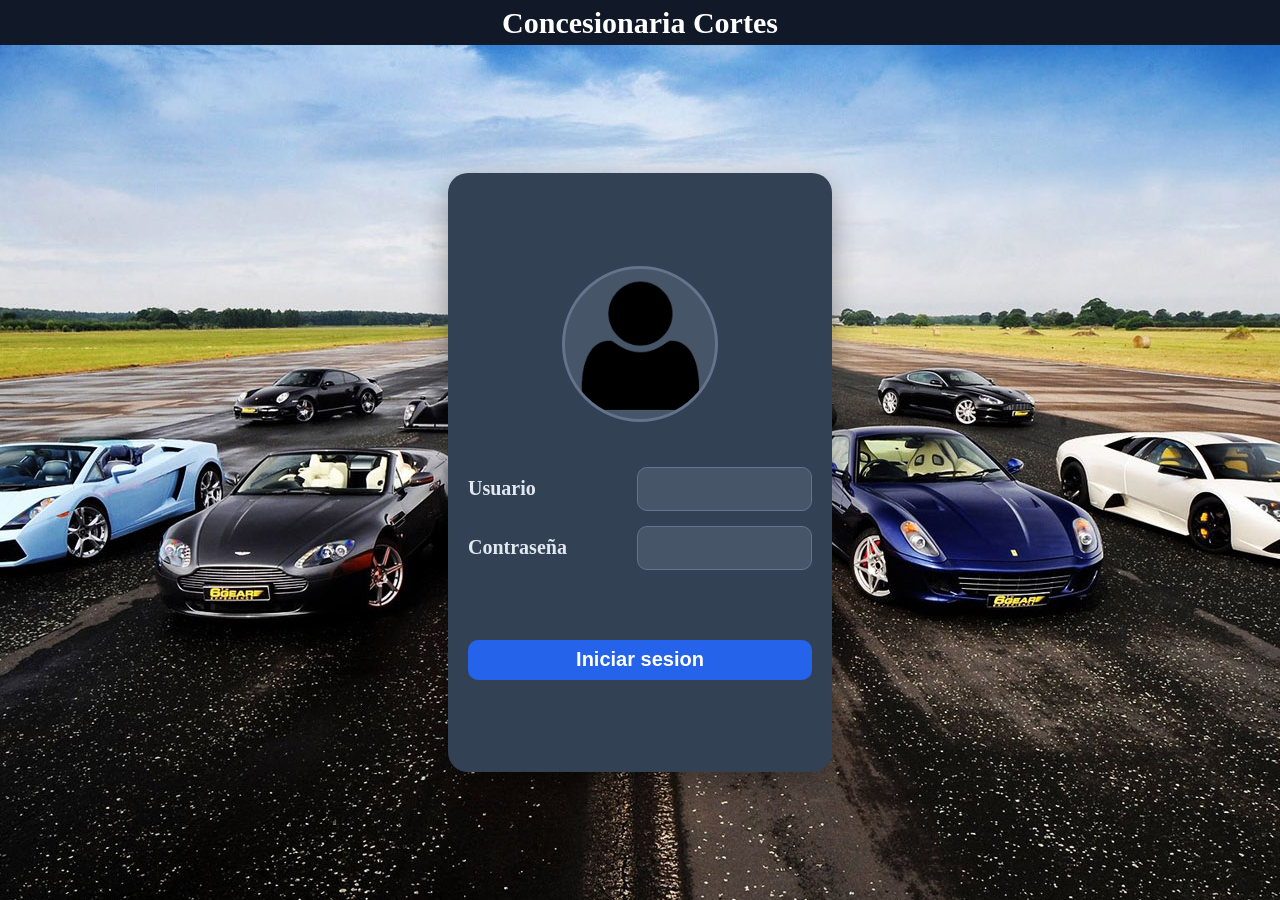
==== index.html @ 03a5b566 "correccion de rutas" ====
<!DOCTYPE html>
<html lang="es">
<head>
    <meta charset="UTF-8">
    <meta name="viewport" content="width=device-width, initial-scale=1.0">
    <title>Login</title>
    <link rel="stylesheet" href="CSS/index.css">
</head>
<body>
    <div class="encabezado">
        Concesionaria Cortes
    </div>
    <div class="cont">
        <img class="imagen-fondo" src="imgs/fondo-login.png" alt="autos en una carretera">
        <div class="cont-login">
            <div class="formulario-login" >
                <img src="imgs/usuarioIcono.png" alt="IconoUsuario" class="icono-usuario">
                <div class="entrada">
                    <label>Usuario</label>
                    <input type="text" id="usuario">
                </div>
                <div class="entrada">
                    <label>Contraseña</label>
                    <input type="password" id="contrasena">
                </div>
                <p id="error"></p>
                <button class="btn-login" onclick="Validar()">Iniciar sesion</button>
            </div>
        </div>
    </div>
    <script src="JavaScript/index.js"></script>
</body>

</html>
---- CSS/index.css ----
body{
    margin: 0;
    height: 100vh;
    overflow: hidden;
}

.encabezado {
    display: flex;
    justify-content: center;
    align-items: center;
    background-color: #111827;
    color: white;
    height: 45px;
    font-size: 30px;
    font-weight: bold;
}
.cont{
    display: flex;
    height: calc(100% - 45px);
    align-items: center;
    justify-content: center;
    background-color: none;
}

.imagen-fondo{
    position: fixed;
    z-index: -1;
}

.cont-login {
    background-color: #334155;
    width: 30%;
    height: 70%;
    border-radius: 20px;
    box-shadow: 0 10px 30px rgba(0, 0, 0, 0.35);
    display: flex;
    justify-content: center;
    align-items: center;
}

.formulario-login{
    display: flex;
    flex-direction: column;
    align-items: center;
    width: 100%;
    gap: 15px;
    padding: 20px;
}

.entrada{
    display: flex;
    align-items: center;
    width: 100%;
}

input{
    height: 40px;
    border-radius: 10px;
    font-size: 20px;
    text-align: center;
    width: 100%;
    border: 1px solid #64748B;
    background-color: #475569;
    color: #F8FAFC;
}

input:focus{
    outline: none;
    border-color: #38BDF8;
    box-shadow: 0 0 0 2px rgba(56, 189, 248, 0.25);
}

label{
    display: flex;
    width: 100%;
    font-size: 20px;
    color: #E2E8F0;
    font-weight: 600;
}

.btn-login{
    width: 100%;
    height: 40px;
    border-radius: 10px;
    background-color: #2563EB;
    color: #FFFFFF;
    font-weight: bold;
    font-size: 20px;
    border: none;
    cursor: pointer;
}

.btn-login:hover{
    background-color: #1D4ED8;
}

.icono-usuario{
    height: 150px;
    border: 3px solid #64748B;
    border-radius: 50%;
    margin-bottom: 30px;
    background-color: #475569;
}

#error{
    color: red;
    font-size: 20px;
}
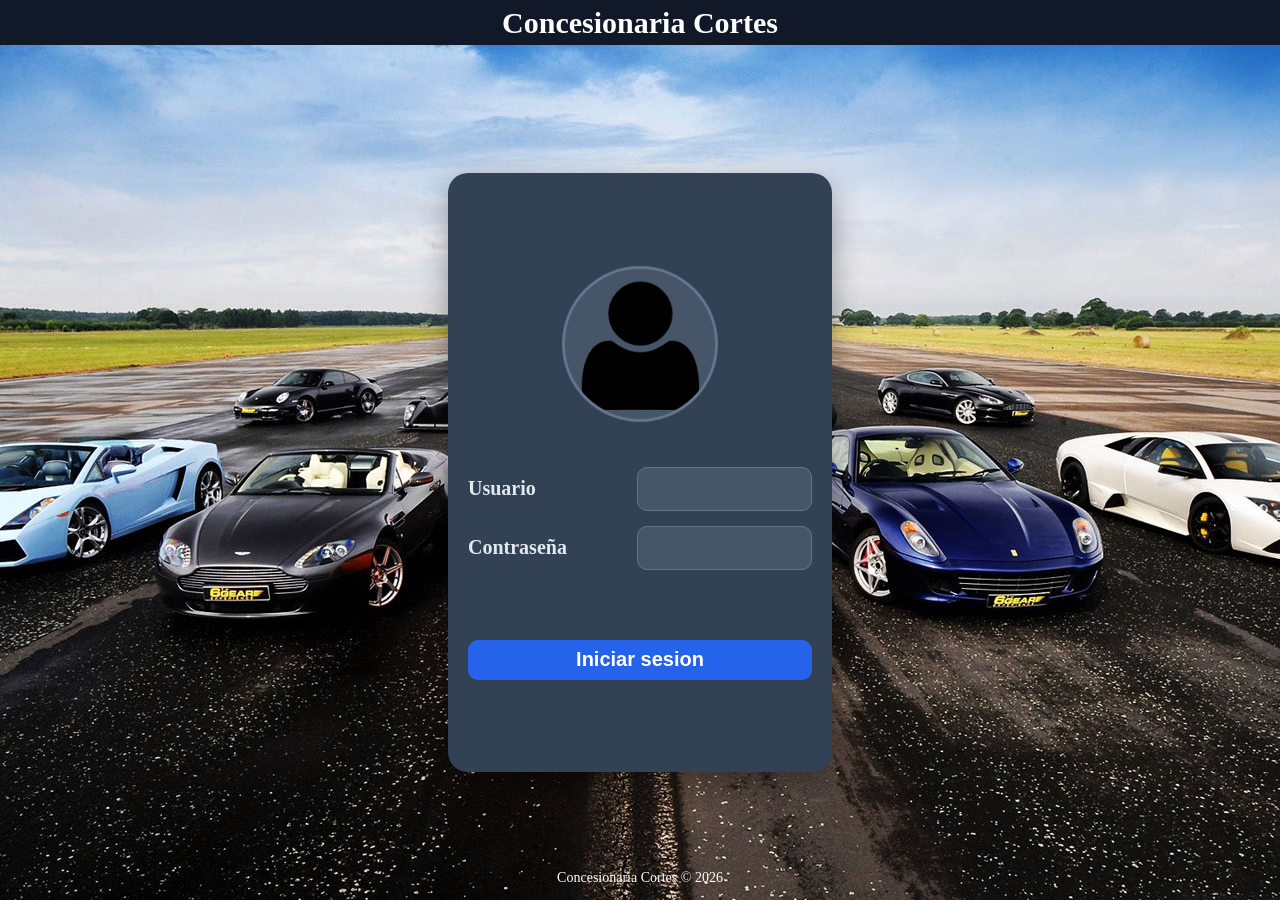
==== commit f0483d2b: "header y footer" ====
--- a/index.html
+++ b/index.html
@@ -4,23 +4,26 @@
     <meta charset="UTF-8">
     <meta name="viewport" content="width=device-width, initial-scale=1.0">
     <title>Login</title>
-    <link rel="stylesheet" href="CSS/index.css">
+    <link rel="stylesheet" href="./CSS/index.css">
+    <link rel="icon" href="./imgs/usuarioIcono.png">
 </head>
 <body>
-    <div class="encabezado">
-        Concesionaria Cortes
-    </div>
-    <div class="cont">
-        <img class="imagen-fondo" src="imgs/fondo-login.png" alt="autos en una carretera">
-        <div class="cont-login">
+    <header>
+        <div class="encabezado">
+            Concesionaria Cortes
+        </div>
+    </header>
+    <div class="cont-login">
+        <img class="imagen-fondo" src="./imgs/fondo-login.png" alt="autos en una carretera">
+        <div class="cont-formulario">
             <div class="formulario-login" >
-                <img src="imgs/usuarioIcono.png" alt="IconoUsuario" class="icono-usuario">
+                <img src="./imgs/usuarioIcono.png" alt="IconoUsuario" class="icono-usuario">
                 <div class="entrada">
-                    <label>Usuario</label>
+                    <label for="usuario">Usuario</label>
                     <input type="text" id="usuario">
                 </div>
                 <div class="entrada">
-                    <label>Contraseña</label>
+                    <label for="contrasena">Contraseña</label>
                     <input type="password" id="contrasena">
                 </div>
                 <p id="error"></p>
@@ -28,7 +31,9 @@
             </div>
         </div>
     </div>
-    <script src="JavaScript/index.js"></script>
+    <footer class="pie-pagina">
+        <p>Concesionaria Cortes © 2026</p>
+    </footer>
+    <script src="./JavaScript/index.js"></script>
 </body>
-
 </html>
--- a/CSS/index.css
+++ b/CSS/index.css
@@ -14,7 +14,7 @@
     font-size: 30px;
     font-weight: bold;
 }
-.cont{
+.cont-login{
     display: flex;
     height: calc(100% - 45px);
     align-items: center;
@@ -27,7 +27,7 @@
     z-index: -1;
 }
 
-.cont-login {
+.cont-formulario {
     background-color: #334155;
     width: 30%;
     height: 70%;
@@ -105,4 +105,14 @@
 #error{
     color: red;
     font-size: 20px;
+}
+
+.pie-pagina{
+    position: fixed;
+    bottom: 0;
+    left: 0;
+    width: 100%;
+    color: white;
+    text-align: center;
+    font-size: 14px;
 }
